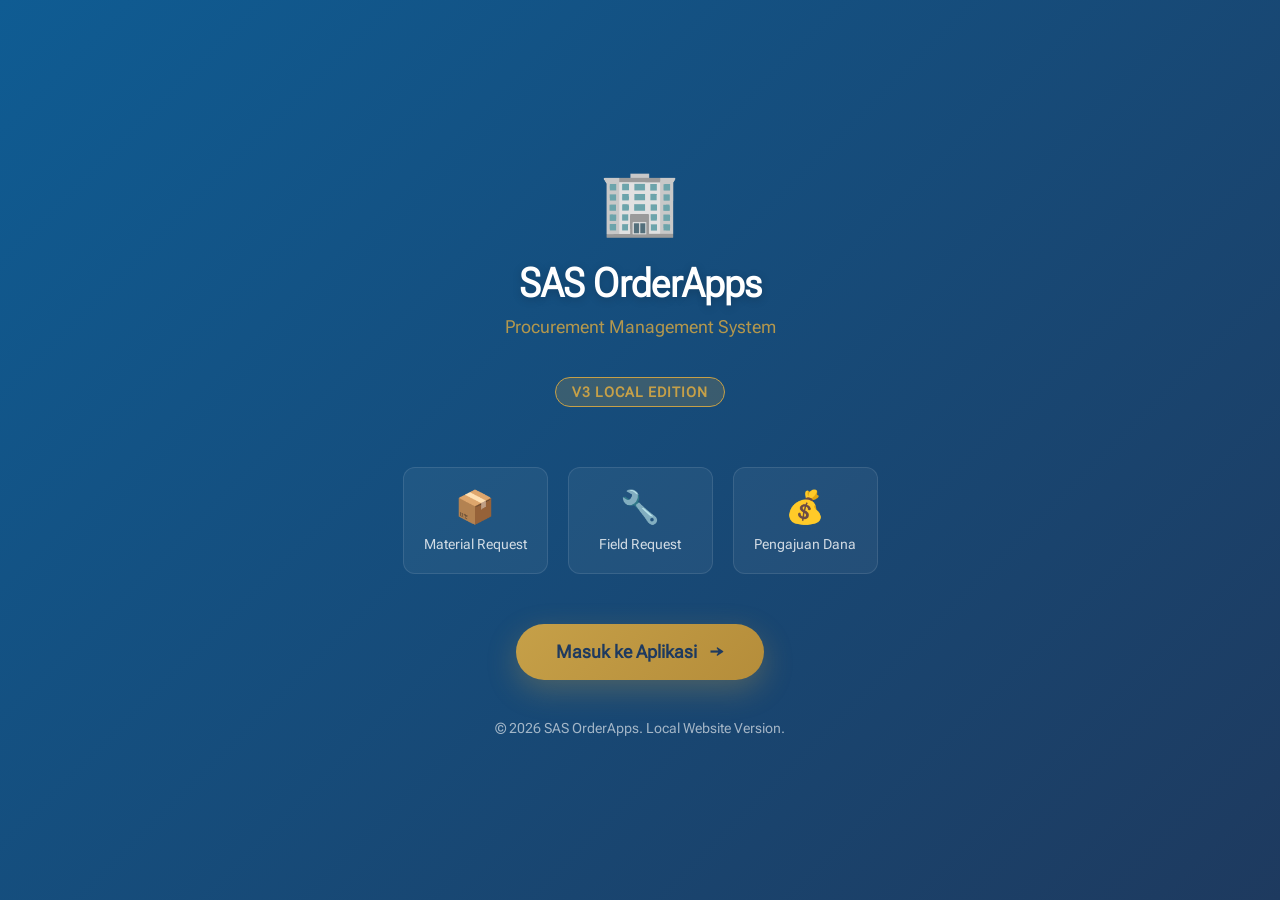
==== Develop3/index.html @ 8e28cf92 "Add files via upload" ====
<!DOCTYPE html>
<html lang="id">
<head>
    <meta charset="UTF-8">
    <meta name="viewport" content="width=device-width, initial-scale=1.0">
    <title>SAS OrderApps V3 - Local</title>
    <link rel="icon" type="image/x-icon" href="./frontend/assets/images/Logo3.png">
    <link rel="stylesheet" href="frontend/assets/css/global.css">
    <style>
        * {
            margin: 0;
            padding: 0;
            box-sizing: border-box;
        }

        body {
            font-family: 'CustomFont', system-ui, sans-serif;
            min-height: 100vh;
            display: flex;
            justify-content: center;
            align-items: center;
            background: linear-gradient(135deg, #0f5c93 0%, #1e3a5f 100%);
            color: white;
            overflow: hidden;
        }

        .landing-container {
            text-align: center;
            padding: 40px;
            max-width: 600px;
            animation: fadeInUp 0.8s ease;
        }

        .logo-section {
            margin-bottom: 40px;
        }

        .logo-section img {
            width: 120px;
            height: auto;
            border-radius: 12px;
            margin-bottom: 20px;
            box-shadow: 0 10px 30px rgba(0,0,0,0.3);
        }

        .logo-section h1 {
            font-size: 2.5rem;
            font-weight: 700;
            margin-bottom: 10px;
            text-shadow: 0 2px 10px rgba(0,0,0,0.2);
        }

        .logo-section p {
            font-size: 1.1rem;
            opacity: 0.9;
            color: #c6a048;
        }

        .version-badge {
            display: inline-block;
            background: rgba(198, 160, 72, 0.2);
            border: 1px solid #c6a048;
            color: #c6a048;
            padding: 6px 16px;
            border-radius: 20px;
            font-size: 0.85rem;
            font-weight: 600;
            margin-bottom: 30px;
            letter-spacing: 1px;
        }

        .features {
            display: grid;
            grid-template-columns: repeat(3, 1fr);
            gap: 20px;
            margin: 30px 0;
            text-align: center;
        }

        .feature-item {
            padding: 20px;
            background: rgba(255,255,255,0.05);
            border-radius: 12px;
            border: 1px solid rgba(255,255,255,0.1);
            transition: all 0.3s ease;
        }

        .feature-item:hover {
            background: rgba(255,255,255,0.1);
            transform: translateY(-5px);
        }

        .feature-icon {
            font-size: 2rem;
            margin-bottom: 10px;
        }

        .feature-text {
            font-size: 0.9rem;
            opacity: 0.8;
        }

        .entry-button {
            display: inline-flex;
            align-items: center;
            gap: 12px;
            background: linear-gradient(135deg, #c6a048 0%, #b58d3a 100%);
            color: #1e3a5f;
            padding: 18px 40px;
            border-radius: 50px;
            text-decoration: none;
            font-weight: 700;
            font-size: 1.1rem;
            border: none;
            cursor: pointer;
            transition: all 0.3s ease;
            box-shadow: 0 10px 30px rgba(198, 160, 72, 0.3);
            margin-top: 20px;
        }

        .entry-button:hover {
            transform: translateY(-3px);
            box-shadow: 0 15px 40px rgba(198, 160, 72, 0.4);
        }

        .entry-button:active {
            transform: translateY(-1px);
        }

        .arrow-icon {
            transition: transform 0.3s ease;
        }

        .entry-button:hover .arrow-icon {
            transform: translateX(5px);
        }

        .footer-note {
            margin-top: 40px;
            font-size: 0.85rem;
            opacity: 0.6;
        }

        @keyframes fadeInUp {
            from {
                opacity: 0;
                transform: translateY(30px);
            }
            to {
                opacity: 1;
                transform: translateY(0);
            }
        }

        @media (max-width: 768px) {
            .landing-container {
                padding: 20px;
            }

            .logo-section h1 {
                font-size: 2rem;
            }

            .features {
                grid-template-columns: 1fr;
                gap: 15px;
            }

            .entry-button {
                width: 100%;
                justify-content: center;
                padding: 16px 30px;
            }
        }
    </style>
</head>
<body>
    <div class="landing-container">
        <div class="logo-section">
            <div style="font-size: 4rem; margin-bottom: 20px;">🏢</div>
            <h1>SAS OrderApps</h1>
            <p>Procurement Management System</p>
        </div>

        <div class="version-badge">V3 LOCAL EDITION</div>

        <div class="features">
            <div class="feature-item">
                <div class="feature-icon">📦</div>
                <div class="feature-text">Material Request</div>
            </div>
            <div class="feature-item">
                <div class="feature-icon">🔧</div>
                <div class="feature-text">Field Request</div>
            </div>
            <div class="feature-item">
                <div class="feature-icon">💰</div>
                <div class="feature-text">Pengajuan Dana</div>
            </div>
        </div>

        <a href="frontend/pages/dashboard.html" class="entry-button">
            <span>Masuk ke Aplikasi</span>
            <span class="arrow-icon">→</span>
        </a>

        <div class="footer-note">
            © 2026 SAS OrderApps. Local Website Version.
        </div>
    </div>
</body>
</html>
---- Develop3/frontend/assets/css/global.css ----
/* GLOBAL STYLES - Modern & Responsive */
:root {
    --primary: #0f5c93;
    --primary-dark: #0a4a75;
    --secondary: #c6a048;
    --gold-light: #f4e9c9;
    --text-main: #2d3436;
    --bg-body: #f0f2f5;
    --white: #ffffff;
    --transition-smooth: all 0.4s cubic-bezier(0.4, 0, 0.2, 1);
    --shadow-soft: 0 10px 25px rgba(0,0,0,0.05);
}

* {
    margin: 0;
    padding: 0;
    box-sizing: border-box;
}

/* Mendaftarkan Font baru */
@font-face {
    font-family: 'CustomFont'; 
    src: url('../fonts/RobotoFlex-VariableFont.ttf') format('truetype');
    font-weight: normal;
    font-style: normal;
}

body {
    font-family: 'CustomFont', sans-serif;
    background-color: var(--bg-body);
    color: var(--text-main);
    overflow-x: hidden;
}

/* Container untuk Layout Sidebar + Content */
.app-wrapper {
    display: flex;
    min-height: 100vh;
}

.main-content {
    flex: 1;
    margin-left: 280px; /* Sesuai lebar sidebar */
    padding: 2rem;
    transition: var(--transition-smooth);
}

/* Tambahkan ini di global.css agar tabel bisa digeser */
.table-container {
    width: 100%;
    overflow-x: auto;
    background: white;
    border-radius: 8px;
    box-shadow: 0 2px 5px rgba(0,0,0,0.05);
}

.modern-table {
    min-width: 700px; /* Memberi ruang agar data tidak berdesakan saat di-scroll */
}

/* --- Perbaikan Mobile Global --- */
@media (max-width: 768px) {
    /* 1. Pastikan main-content memenuhi layar tanpa padding berlebih */
    .main-content {
        margin-left: 0 !important; /* Sidebar biasanya tersembunyi/overlay */
        padding: 10px !important;
        width: 100% !important;
    }

    /* 2. Paksa Filter Header & Body Menjadi Vertikal */
    .filter-header {
        flex-direction: column;
        align-items: flex-start !important;
        gap: 10px;
    }

    .filter-body {
        display: flex !important; /* Ubah dari Grid ke Flex */
        flex-direction: column !important;
        gap: 15px !important;
    }

    /* 3. Input harus 100% lebar layar */
    .filter-group {
        width: 100% !important;
    }

    .filter-group input, 
    .filter-group select {
        width: 100% !important;
        box-sizing: border-box; /* Agar padding tidak merusak lebar */
    }

    /* 4. Tombol Aksi Filter */
    .filter-actions {
        display: flex;
        flex-direction: column;
        gap: 10px;
        margin-top: 10px;
    }

    .btn-filter, .btn-export {
        width: 100% !important;
        justify-content: center;
    }
}

/* --- Penyesuaian Navigasi Mobile agar Rapi --- */
@media (max-width: 992px) {
    /* Membuat Bar Khusus untuk Tombol Menu agar tidak menimpa konten */
    .mobile-navbar-tweak {
        display: flex;
        align-items: center;
        padding: 10px 20px;
        background: var(--white);
        border-bottom: 1px solid #ddd;
        position: sticky;
        top: 0;
        z-index: 999;
    }

    .mobile-toggle {
        display: block !important;
        position: fixed; /* Tetap mengambang agar mudah diakses */
        top: 15px;      /* Jarak dari atas */
        right: 15px;    /* PINDAH KE KANAN */
        z-index: 1100;  /* Di atas segalanya termasuk sidebar */
        background: var(--primary);
        color: white;
        border: none;
        padding: 10px 15px;
        border-radius: 8px;
        box-shadow: 0 4px 10px rgba(0,0,0,0.2);
        cursor: pointer;
    }

    /* Tambahkan sedikit ruang di atas main-content agar judul tidak tertutup */
    .main-content {
        margin-left: 0 !important;
        padding-top: 80px !important; /* Memberi ruang aman karena tombol ada di atas */
    }

    /* Menghilangkan margin kiri sidebar di mobile */
    .app-wrapper {
        flex-direction: column;
    }
}

/* Sembunyikan tombol di desktop */
@media (min-width: 993px) {
    .mobile-toggle {
        display: none !important;
    }
}

/* Efek Card Halus */
.card-modern {
    background: var(--white);
    border-radius: 16px;
    padding: 20px;
    box-shadow: var(--shadow-soft);
    border: 1px solid rgba(0,0,0,0.03);
}

/* Pastikan tombol aksi di tabel punya ukuran yang seragam */
.btn-mini {
    width: 32px;
    height: 32px;
    display: inline-flex;
    align-items: center;
    justify-content: center;
    border-radius: 6px;
    cursor: pointer;
    transition: var(--transition-smooth);
    font-size: 14px;
}

.btn-mini:hover {
    transform: scale(1.1);
    box-shadow: 0 2px 5px rgba(0,0,0,0.1);
}
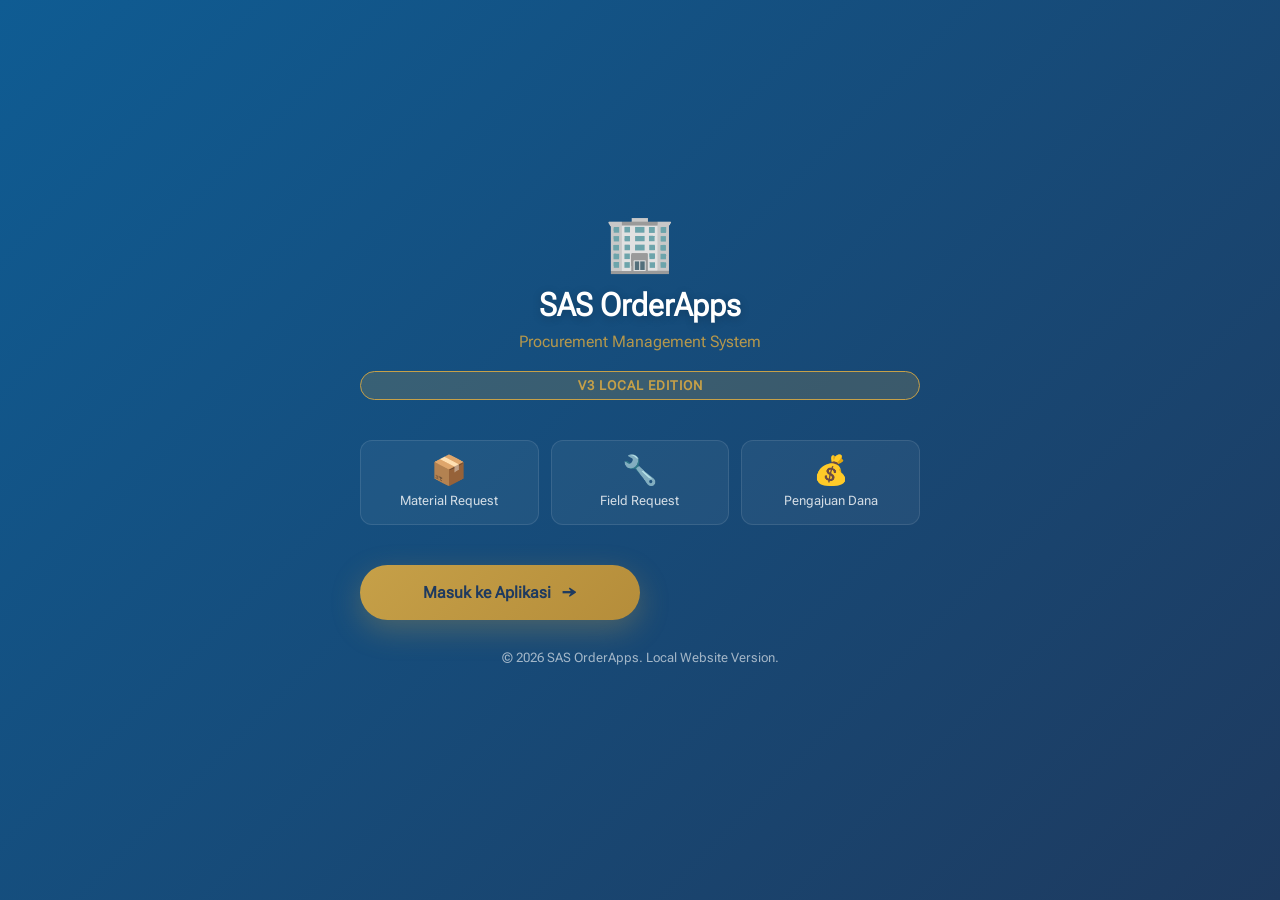
==== commit bbd2d184: "Update index.html" ====
--- a/Develop3/index.html
+++ b/Develop3/index.html
@@ -2,7 +2,7 @@
 <html lang="id">
 <head>
     <meta charset="UTF-8">
-    <meta name="viewport" content="width=device-width, initial-scale=1.0">
+    <meta name="viewport" content="width=device-width, initial-scale=1.0, maximum-scale=1.0, user-scalable=no">
     <title>SAS OrderApps V3 - Local</title>
     <link rel="icon" type="image/x-icon" href="./frontend/assets/images/Logo3.png">
     <link rel="stylesheet" href="frontend/assets/css/global.css">
@@ -13,45 +13,62 @@
             box-sizing: border-box;
         }
 
+        html {
+            scroll-behavior: smooth;
+        }
+
         body {
-            font-family: 'CustomFont', system-ui, sans-serif;
+            font-family: 'CustomFont', system-ui, -apple-system, BlinkMacSystemFont, 'Segoe UI', sans-serif;
             min-height: 100vh;
-            display: flex;
-            justify-content: center;
-            align-items: center;
+            min-height: 100dvh; /* Dynamic viewport height untuk mobile */
             background: linear-gradient(135deg, #0f5c93 0%, #1e3a5f 100%);
             color: white;
-            overflow: hidden;
+            overflow-x: hidden;
+            overflow-y: auto; /* Enable scroll */
+            -webkit-overflow-scrolling: touch; /* Smooth scroll di iOS */
         }
 
         .landing-container {
             text-align: center;
-            padding: 40px;
+            padding: 20px;
             max-width: 600px;
+            margin: 0 auto;
+            min-height: 100vh;
+            min-height: 100dvh;
+            display: flex;
+            flex-direction: column;
+            justify-content: center;
             animation: fadeInUp 0.8s ease;
         }
 
         .logo-section {
-            margin-bottom: 40px;
+            margin-bottom: 20px;
         }
 
         .logo-section img {
-            width: 120px;
+            width: 100px;
             height: auto;
             border-radius: 12px;
-            margin-bottom: 20px;
+            margin-bottom: 15px;
             box-shadow: 0 10px 30px rgba(0,0,0,0.3);
         }
 
+        .logo-icon {
+            font-size: 3.5rem;
+            margin-bottom: 15px;
+            line-height: 1;
+        }
+
         .logo-section h1 {
-            font-size: 2.5rem;
+            font-size: 2rem;
             font-weight: 700;
-            margin-bottom: 10px;
+            margin-bottom: 8px;
             text-shadow: 0 2px 10px rgba(0,0,0,0.2);
+            line-height: 1.2;
         }
 
         .logo-section p {
-            font-size: 1.1rem;
+            font-size: 1rem;
             opacity: 0.9;
             color: #c6a048;
         }
@@ -63,22 +80,22 @@
             color: #c6a048;
             padding: 6px 16px;
             border-radius: 20px;
-            font-size: 0.85rem;
+            font-size: 0.8rem;
             font-weight: 600;
-            margin-bottom: 30px;
+            margin-bottom: 20px;
             letter-spacing: 1px;
         }
 
         .features {
             display: grid;
             grid-template-columns: repeat(3, 1fr);
-            gap: 20px;
-            margin: 30px 0;
+            gap: 12px;
+            margin: 20px 0;
             text-align: center;
         }
 
         .feature-item {
-            padding: 20px;
+            padding: 15px 10px;
             background: rgba(255,255,255,0.05);
             border-radius: 12px;
             border: 1px solid rgba(255,255,255,0.1);
@@ -91,31 +108,36 @@
         }
 
         .feature-icon {
-            font-size: 2rem;
-            margin-bottom: 10px;
+            font-size: 1.8rem;
+            margin-bottom: 8px;
+            line-height: 1;
         }
 
         .feature-text {
-            font-size: 0.9rem;
+            font-size: 0.8rem;
             opacity: 0.8;
+            line-height: 1.3;
         }
 
         .entry-button {
             display: inline-flex;
             align-items: center;
-            gap: 12px;
+            justify-content: center;
+            gap: 10px;
             background: linear-gradient(135deg, #c6a048 0%, #b58d3a 100%);
             color: #1e3a5f;
-            padding: 18px 40px;
+            padding: 16px 32px;
             border-radius: 50px;
             text-decoration: none;
             font-weight: 700;
-            font-size: 1.1rem;
+            font-size: 1rem;
             border: none;
             cursor: pointer;
             transition: all 0.3s ease;
             box-shadow: 0 10px 30px rgba(198, 160, 72, 0.3);
             margin-top: 20px;
+            width: 100%;
+            max-width: 280px;
         }
 
         .entry-button:hover {
@@ -129,6 +151,7 @@
 
         .arrow-icon {
             transition: transform 0.3s ease;
+            font-size: 1.2rem;
         }
 
         .entry-button:hover .arrow-icon {
@@ -136,9 +159,10 @@
         }
 
         .footer-note {
-            margin-top: 40px;
-            font-size: 0.85rem;
+            margin-top: 30px;
+            font-size: 0.8rem;
             opacity: 0.6;
+            padding-bottom: 20px;
         }
 
         @keyframes fadeInUp {
@@ -152,24 +176,178 @@
             }
         }
 
-        @media (max-width: 768px) {
-            .landing-container {
-                padding: 20px;
+        /* Smartphone kecil (iPhone SE, dll) - < 375px */
+        @media (max-width: 375px) {
+            .landing-container {
+                padding: 15px;
+                justify-content: flex-start;
+                padding-top: 30px;
+            }
+
+            .logo-icon {
+                font-size: 3rem;
+                margin-bottom: 10px;
             }
 
             .logo-section h1 {
-                font-size: 2rem;
+                font-size: 1.6rem;
+            }
+
+            .logo-section p {
+                font-size: 0.9rem;
+            }
+
+            .version-badge {
+                padding: 5px 12px;
+                font-size: 0.75rem;
+                margin-bottom: 15px;
             }
 
             .features {
                 grid-template-columns: 1fr;
+                gap: 8px;
+                margin: 15px 0;
+            }
+
+            .feature-item {
+                padding: 12px;
+                display: flex;
+                align-items: center;
                 gap: 15px;
+                text-align: left;
+            }
+
+            .feature-icon {
+                font-size: 1.5rem;
+                margin-bottom: 0;
+            }
+
+            .feature-text {
+                font-size: 0.9rem;
             }
 
             .entry-button {
-                width: 100%;
+                padding: 14px 24px;
+                font-size: 0.95rem;
+                margin-top: 15px;
+            }
+
+            .footer-note {
+                margin-top: 20px;
+                font-size: 0.75rem;
+            }
+        }
+
+        /* Smartphone sedang (iPhone 12/13/14, Samsung S20) - 376px - 428px */
+        @media (min-width: 376px) and (max-width: 428px) {
+            .landing-container {
+                padding: 20px;
+                justify-content: flex-start;
+                padding-top: 40px;
+            }
+
+            .logo-icon {
+                font-size: 3.2rem;
+            }
+
+            .logo-section h1 {
+                font-size: 1.8rem;
+            }
+
+            .features {
+                grid-template-columns: repeat(3, 1fr);
+                gap: 10px;
+            }
+
+            .feature-item {
+                padding: 15px 8px;
+            }
+
+            .feature-icon {
+                font-size: 1.6rem;
+            }
+
+            .feature-text {
+                font-size: 0.75rem;
+            }
+
+            .entry-button {
+                padding: 16px 28px;
+                font-size: 1rem;
+            }
+        }
+
+        /* Smartphone besar (iPhone 14 Pro Max, Samsung Ultra) - 429px - 768px */
+        @media (min-width: 429px) and (max-width: 768px) {
+            .landing-container {
+                padding: 30px;
                 justify-content: center;
-                padding: 16px 30px;
+            }
+
+            .features {
+                gap: 15px;
+            }
+
+            .feature-item {
+                padding: 20px 15px;
+            }
+        }
+
+        /* Landscape mode untuk smartphone */
+        @media (max-height: 500px) and (orientation: landscape) {
+            .landing-container {
+                justify-content: flex-start;
+                padding-top: 20px;
+                padding-bottom: 20px;
+            }
+
+            .logo-section {
+                margin-bottom: 15px;
+            }
+
+            .logo-icon {
+                font-size: 2.5rem;
+                margin-bottom: 10px;
+            }
+
+            .logo-section h1 {
+                font-size: 1.5rem;
+            }
+
+            .features {
+                grid-template-columns: repeat(3, 1fr);
+                gap: 10px;
+                margin: 15px 0;
+            }
+
+            .feature-item {
+                padding: 12px 8px;
+            }
+
+            .feature-icon {
+                font-size: 1.4rem;
+            }
+
+            .feature-text {
+                font-size: 0.75rem;
+            }
+
+            .entry-button {
+                padding: 12px 24px;
+                font-size: 0.9rem;
+                margin-top: 15px;
+            }
+
+            .footer-note {
+                margin-top: 15px;
+                font-size: 0.75rem;
+            }
+        }
+
+        /* Tablet */
+        @media (min-width: 769px) and (max-width: 1024px) {
+            .landing-container {
+                max-width: 500px;
             }
         }
     </style>
@@ -177,7 +355,7 @@
 <body>
     <div class="landing-container">
         <div class="logo-section">
-            <div style="font-size: 4rem; margin-bottom: 20px;">🏢</div>
+            <div class="logo-icon">🏢</div>
             <h1>SAS OrderApps</h1>
             <p>Procurement Management System</p>
         </div>
@@ -209,4 +387,4 @@
         </div>
     </div>
 </body>
-</html>+</html>
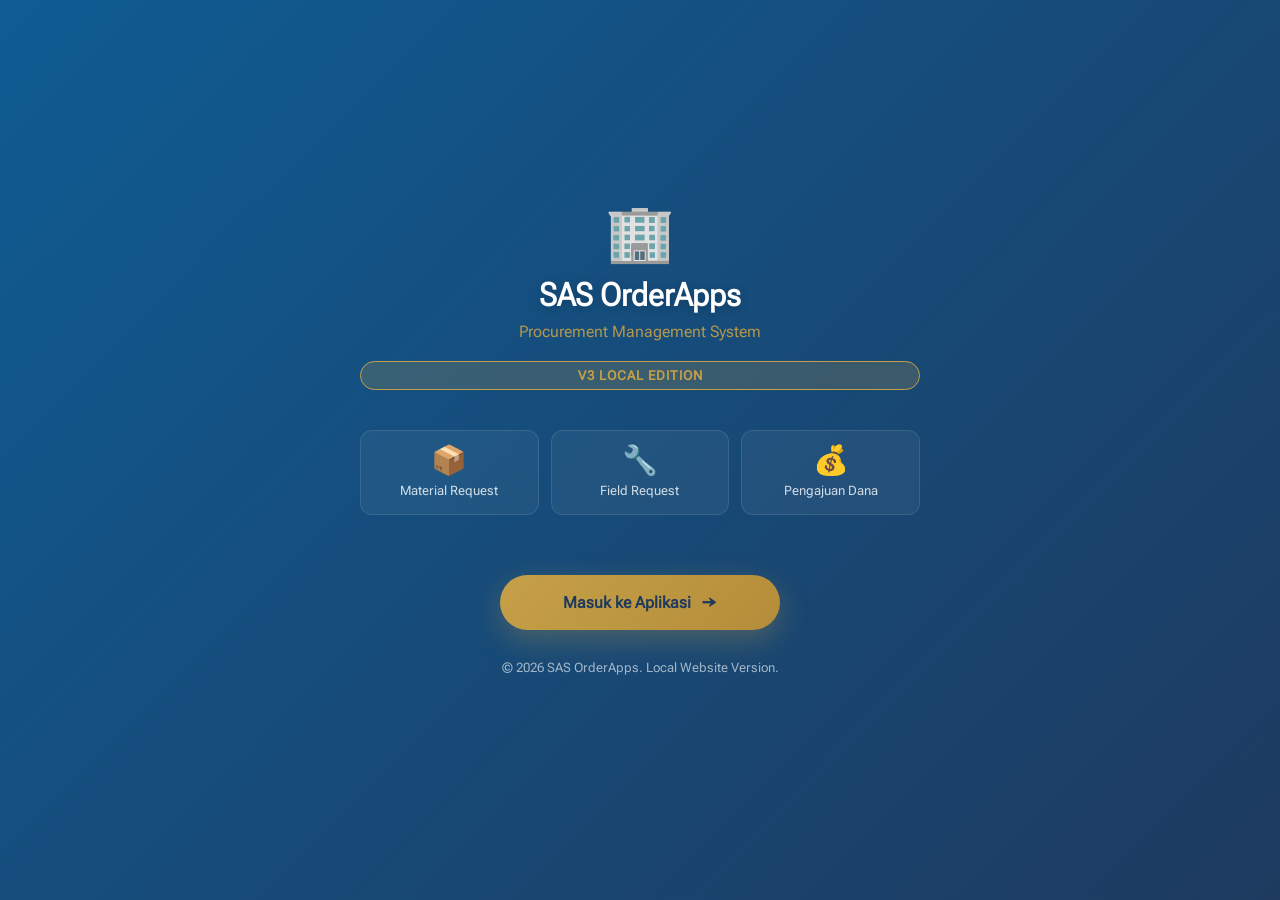
==== commit 524ca81a: "Update index.html" ====
--- a/Develop3/index.html
+++ b/Develop3/index.html
@@ -176,6 +176,15 @@
             }
         }
 
+        /* CSS baru untuk center button */
+        .button-wrapper {
+            display: flex;
+            justify-content: center;  /* Center horizontal */
+            align-items: center;      /* Center vertical */
+            width: 100%;
+            margin-top: 20px;
+        }
+        
         /* Smartphone kecil (iPhone SE, dll) - < 375px */
         @media (max-width: 375px) {
             .landing-container {
@@ -377,10 +386,12 @@
             </div>
         </div>
 
-        <a href="frontend/pages/dashboard.html" class="entry-button">
-            <span>Masuk ke Aplikasi</span>
-            <span class="arrow-icon">→</span>
-        </a>
+        <div class="button-wrapper">
+            <a href="frontend/pages/dashboard.html" class="entry-button">
+                <span>Masuk ke Aplikasi</span>
+                <span class="arrow-icon">→</span>
+            </a>
+        </div>
 
         <div class="footer-note">
             © 2026 SAS OrderApps. Local Website Version.
